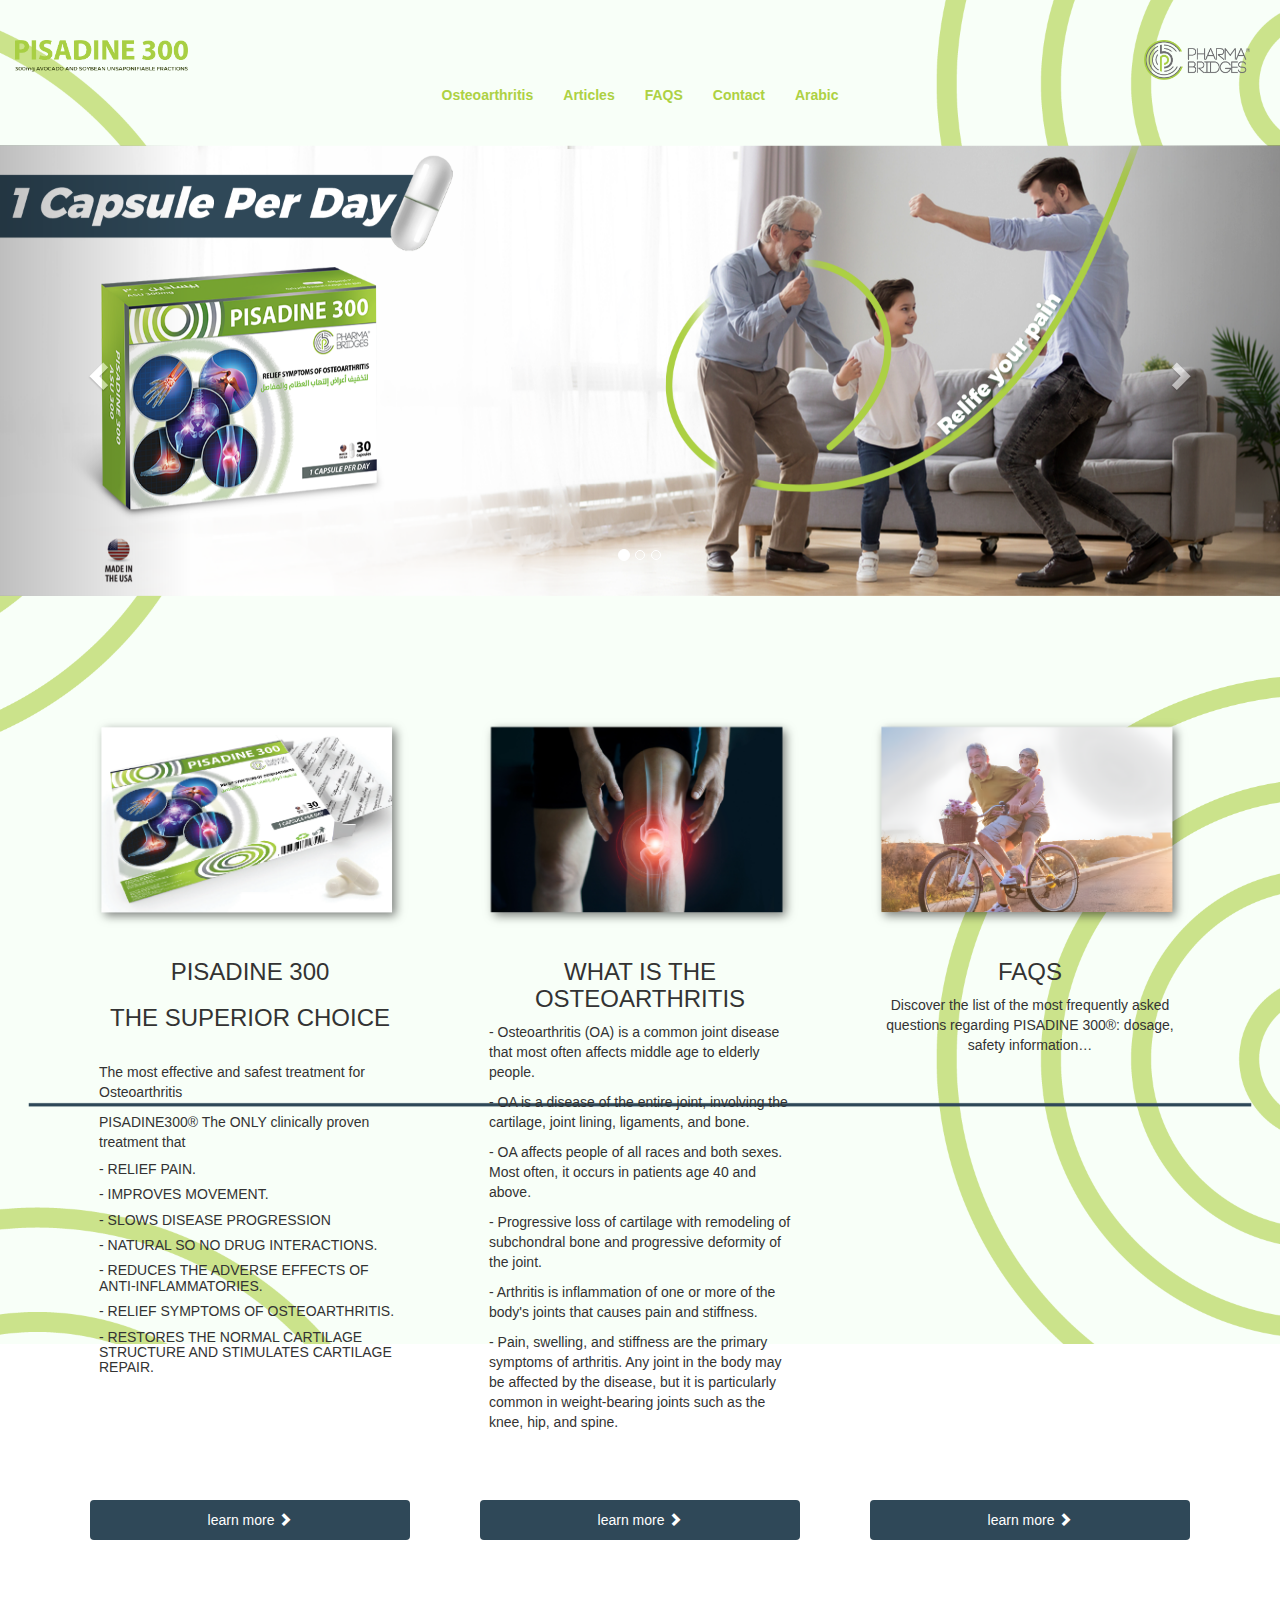
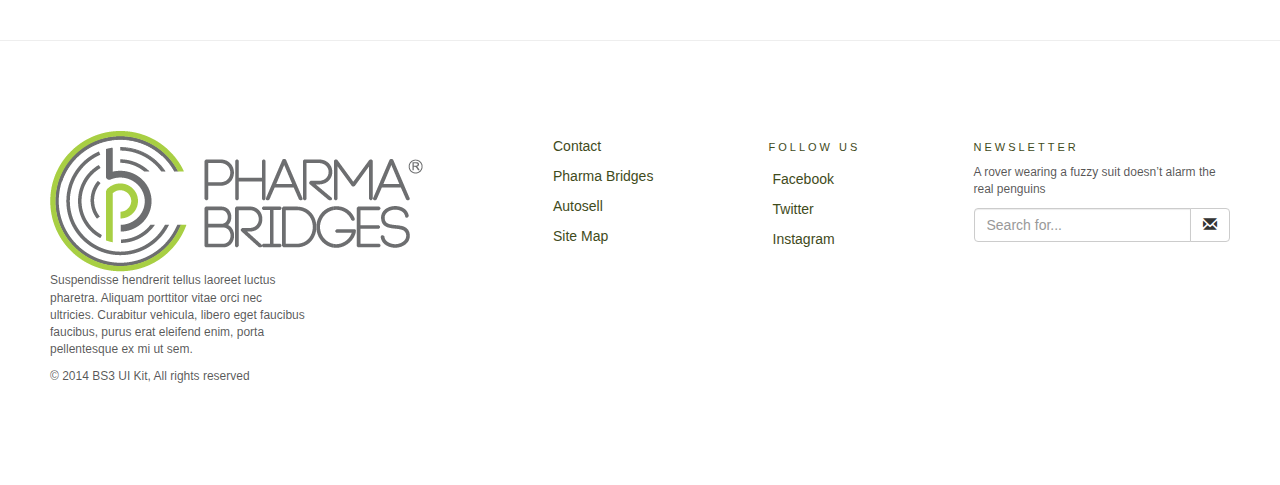
==== index.html @ 53b6c577 "Add files via upload" ====
<!DOCTYPE html>
<html lang="en">
<head>
  <title>PISADINE 300</title>
  <meta charset="utf-8">
  <meta name="viewport" content="width=device-width, initial-scale=1">
  <link rel="shortcut icon" type="image/x-icon" href="img/logo-header-left.png">

  <link rel="stylesheet" href="https://maxcdn.bootstrapcdn.com/bootstrap/3.4.1/css/bootstrap.min.css">
  <script src="https://ajax.googleapis.com/ajax/libs/jquery/3.7.1/jquery.min.js"></script>
  <script src="https://maxcdn.bootstrapcdn.com/bootstrap/3.4.1/js/bootstrap.min.js"></script>
  <link rel="stylesheet" href="css/style.css">

  
</head>
<body>


  <nav class="navbar navbar-default navbar-custom navbar-transparent" style="background-color: transparent;">
    <div class="container-fluid navdiv" >
        <!-- First Row -->
        <div class="row first-row" >
            <div class="navbar-header navbar-logo-row col-xs-12" >
                <a class="navbar-brand navbar-brand-left"  href="index.html"><img src="img/logo-header-left.png" alt="Logo1"  style="height: 40px; margin:15px 0px;"></a>
                <button type="button" class="navbar-toggle" style="height: 30px; margin:30px 0px 10px 0px;"  data-toggle="collapse" data-target="#navbar-links">
                    <span class="icon-bar"></span>
                    <span class="icon-bar"></span>
                    <span class="icon-bar"></span>
                </button>
                <a class="navbar-brand navbar-brand-right" href="index.html" ><img src="img/logo-header-right.png" alt="Logo2" style="height: 40px;margin:15px 0px;"></a>
            </div>
        </div>
        <!-- Second Row -->
        <div class="row" style="justify-content: center; align-items: center; display: flex;">
            <div class="collapse navbar-collapse navbar-link-row col-xs-12" id="navbar-links">
                <ul class="nav navbar-nav ">
                    <li><a href="Osteoarthritis.html" id="ancnav">Osteoarthritis</a></li>
                    <li><a href="articles.html"  id="ancnav">Articles</a></li>
                    <li><a href="faqs.html"  id="ancnav">FAQS</a></li>
                    <li><a href="contact.html"  id="ancnav">Contact</a></li>
                    <li><a href="ar-index.html" id="ancnav">Arabic</a></li>
                </ul>
            </div>
        </div>
    </div>
</nav>
    
<!--curseol-->

<div id="myCarousel" class="carousel slide" data-ride="carousel">
  <!-- Indicators -->
  <ol class="carousel-indicators">
    <li data-target="#myCarousel" data-slide-to="0" class="active"></li>
    <li data-target="#myCarousel" data-slide-to="1"></li>
    <li data-target="#myCarousel" data-slide-to="2"></li>
  </ol>

  <!-- Wrapper for slides -->
  <div class="carousel-inner" role="listbox">
    <div class="item active">
      <img src="img/slide.png" alt="Slide 1">
    </div>

    <div class="item">
      <img src="img/slide-2.png" alt="Slide 2">
    </div>

    <div class="item">
      <img src="img/slide-3.png" alt="Slide 3">
    </div>
  </div>

  <!-- Left and right controls -->
  <a class="left carousel-control" href="#myCarousel" role="button" data-slide="prev">
    <span class="glyphicon glyphicon-chevron-left" aria-hidden="true"></span>
    <span class="sr-only">Previous</span>
  </a>
  <a class="right carousel-control" href="#myCarousel" role="button" data-slide="next">
    <span class="glyphicon glyphicon-chevron-right" aria-hidden="true"></span>
    <span class="sr-only">Next</span>
  </a>
</div>


<br>
<br>
<!-- small curseol-->

<!--<div class="container"> 
    <div id="myCarousel" class="carousel slide" data-ride="carousel">
     
      <ol class="carousel-indicators">
        <li data-target="#myCarousel" data-slide-to="0" class="active"></li>
        <li data-target="#myCarousel" data-slide-to="1"></li>
        <li data-target="#myCarousel" data-slide-to="2"></li>
      </ol>
  
      
      <div class="carousel-inner">
        <div class="item active">
          <img src="img/1.jpg" alt="Los Angeles" style="width:100%;">
        </div>
  
        <div class="item">
          <img src="img/2.jpg" alt="Chicago" style="width:100%;">
        </div>
      
        <div class="item">
          <img src="img/3.jpg" alt="New york" style="width:100%;">
        </div>
      </div>
  
      
      <a class="left carousel-control" href="#myCarousel" data-slide="prev">
        <span class="glyphicon glyphicon-chevron-left"></span>
        <span class="sr-only">Previous</span>
      </a>
      <a class="right carousel-control" href="#myCarousel" data-slide="next">
        <span class="glyphicon glyphicon-chevron-right"></span>
        <span class="sr-only">Next</span>
      </a>
    </div>
  </div>-->

<br>
<br>
<br>
<!---gallery--->

<div class="container">
  <div class="row">
      <div class="col-md-4 " id="containerx">
          <div class="thumbnail" id="contthumb">
              <a href="img/photo1.png" target="_blank">
                  <img src="img/photo1.png" alt="Lights">
                  <div class="caption col-xs-12">
                      <h3 class="text-center">PISADINE 300</h3>
                      <h3 class="text-center">THE SUPERIOR CHOICE</h3>
                      <br>
                      <p>The most effective and safest treatment for Osteoarthritis</p>
                      <p>PISADINE300® The ONLY clinically proven treatment that</p>
                      <h5>- RELIEF PAIN.</h5>
                      <h5>- IMPROVES MOVEMENT.</h5>
                      <h5>- SLOWS DISEASE PROGRESSION</h5>
                      <h5>- NATURAL SO NO DRUG INTERACTIONS.</h5>
                      <h5>- REDUCES THE ADVERSE EFFECTS OF ANTI-INFLAMMATORIES.</h5>
                      <h5>- RELIEF SYMPTOMS OF OSTEOARTHRITIS.</h5>
                      <h5>- RESTORES THE NORMAL CARTILAGE STRUCTURE AND STIMULATES CARTILAGE REPAIR.</h5>
                  </div>
              </a>
              <button type="button" class="btn  btnl text-center">learn more
                  <span class="glyphicon glyphicon-chevron-right" aria-hidden="true"></span>
              </button>
          </div>
      </div>
      <div class="col-md-4 "id="containerx">
          <div class="thumbnail"id="contthumb">
              <a href="img/photo2.png" target="_blank">
                  <img src="img/photo2.png" alt="Nature">
                  <div class="caption col-xs-12">
                      <h3 class="text-center">WHAT IS THE OSTEOARTHRITIS</h3>
                      <p>- Osteoarthritis (OA) is a common joint disease that most often affects middle age to elderly people.</p>
                      <p>- OA is a disease of the entire joint, involving the cartilage, joint lining, ligaments, and bone.</p>
                      <p>- OA affects people of all races and both sexes. Most often, it occurs in patients age 40 and above.</p>
                      <p>- Progressive loss of cartilage with remodeling of subchondral bone and progressive deformity of the joint.</p>
                      <p>- Arthritis is inflammation of one or more of the body's joints that causes pain and stiffness.</p>
                      <p>- Pain, swelling, and stiffness are the primary symptoms of arthritis. Any joint in the body may be affected by the disease, but it is particularly common in weight-bearing joints such as the knee, hip, and spine.</p>
                  </div>
              </a>
              <button type="button" class="btn  btnl text-center">learn more
                  <span class="glyphicon glyphicon-chevron-right" aria-hidden="true"></span>
              </button>
          </div>
      </div>
      <div class="col-md-4 " id="containerx">
          <div class="thumbnail" id="contthumb">
              <a href="img/photo3.png" target="_blank">
                  <img src="img/photo3.png" alt="Fjords">
                  <div class="caption col-xs-12 text-center">
                      <h3>FAQS</h3>
                      <p>Discover the list of the most frequently asked questions regarding PISADINE 300®: dosage, safety information…</p>
                  </div>
              </a>
              <button type="button" class="btn  btnl text-center">learn more
                  <span class="glyphicon glyphicon-chevron-right" aria-hidden="true"></span>
              </button>
          </div>
      </div>
  </div>
</div>
  
<br>
<br>
<hr>
<footer class="footer-bs">
  <div class="row">
    <div class="col-md-3 footer-brand animated fadeInLeft">
        <img src="img/logo-header-right.png" >
          <p>Suspendisse hendrerit tellus laoreet luctus pharetra. Aliquam porttitor vitae orci nec ultricies. Curabitur vehicula, libero eget faucibus faucibus, purus erat eleifend enim, porta pellentesque ex mi ut sem.</p>
          <p>© 2014 BS3 UI Kit, All rights reserved</p>
      </div>
    <div class="col-md-4 footer-nav animated fadeInUp">
        
        <div class="col-md-6">
              
          </div>
        <div class="col-md-6">
              <ul class="list">
                  <li><a href="#">Contact</a></li>
                  <li><a href="#">Pharma Bridges</a></li>
                  <li><a href="#">Autosell</a></li>
                  <li><a href="#">Site Map</a></li>
              </ul>
          </div>
      </div>
    <div class="col-md-2 footer-social animated fadeInDown">
        <h4>Follow Us</h4>
        <ul>
            <li><a href="#">Facebook</a></li>
            <li><a href="#">Twitter</a></li>
            <li><a href="#">Instagram</a></li>
          </ul>
      </div>
    <div class="col-md-3 footer-ns animated fadeInRight">
        <h4>Newsletter</h4>
          <p>A rover wearing a fuzzy suit doesn’t alarm the real penguins</p>
          <p>
              <div class="input-group">
                <input type="text" class="form-control" placeholder="Search for...">
                <span class="input-group-btn">
                  <button class="btn btn-default" type="button"><span class="glyphicon glyphicon-envelope"></span></button>
                </span>
              </div><!-- /input-group -->
           </p>
      </div>
  </div>
</footer>
</body>
</html>
---- css/style.css ----
body{
    background-image: url('/img/bg-1920-2683.png'); /* Replace with your image path */
            background-size: cover; /* Ensures the background covers the entire page */
            background-repeat: no-repeat; /* Prevents the background from repeating */
            background-attachment: fixed; /* Keeps the background fixed during scrolling */
            background-position: center; /* Centers the background image */
            color: #fff; /* Optional: Set a default text color for better contrast */
}
.navbar-transparent {
    background-color: transparent;
    border: none;
}
.navbar-transparent .navbar-brand,
.navbar-transparent .navbar-nav > li > a {
    color: #3f4b1b; /* Adjust text color as needed */
}
.navbar-transparent .navbar-nav > li > a:hover,
.navbar-transparent .navbar-nav > li > a:focus {
    background-color: rgba(255, 255, 255, 0.2); /* Optional hover effect */
}
#ancnav{
  color: #add143;
  font-weight: bolder;
}
#ancnav:hover{
  background-color: #add143;
  color: #fff;
  border-radius: 10px;
}
.navbar-custom .navbar-brand-left {
  float: left;
}
.navbar-custom .navbar-brand-right {
  float: right;
}
.navbar-custom .navbar-nav {
  float: none;
  display: inline-block;
}
.navbar-custom .navbar-collapse {
  text-align: center;
}
.navbar-custom .first-row {
  position: relative;
  padding: 10px 0;
  display: flex;
  justify-content: space-between;
  align-items: center;
}
.navbar-custom .first-row {
  position: relative;
  padding: 10px 0;
  display: flex;
  justify-content: space-between;
  align-items: center;
}
.navbar-toggle {
  border-color: #ddd;
  float: center;
}

@media (max-width: 768px) {
  
.navbar-logo-row {
    flex-direction: row;
    justify-content: space-between;
}
.navbar-link-row ul {
    flex-direction: column;
    align-items: center;
}
.navbar-link-row ul li {
    margin: 5px 0;
}
.navbar-toggle {
  position: absolute;
  right: 50%;
  transform: translateX(50%);
}
.navbar-header {
  text-align: center;
}
.navbar-header .navbar-toggle-wrapper {
  display: inline-block;
}
.navbar-brand-left img {
  width:80px;
}
.navbar-brand-right img {
  width:80px;
}
.footer-bs .footer-brand img{
  width: 172px;
}


}
.carousel {
    width: 100%;
    max-width: 100%;
  }

  .carousel-inner {
    width: 100%;
    max-width: 100%;
  }

  .carousel .item {
    width: 100%;
    max-width: 100%;
  }

  .carousel img {
    width: 100%;
    max-width: 100%;
    height: auto;
  }

.caption {
    flex: 1;
    overflow-y: auto;
    margin-bottom: 20px;
    height:550px; /* Adjust the spacing between content and button */
}
.btnl{
    color: #fff;
    background:#2f4858;
    width: 100%;
    height: 40px;
    border: none;
    align-self: flex-end;
}
.btnl:hover{
  background: white;
  border-color: #2f4858;
}
#containerx{
  display: flex;
  flex-direction: column;
  justify-content: space-between;
  height: 100%;
}
#contthumb{
    display: flex;
    justify-content: center;
    align-items: center;
    border: none;
    background-color: transparent;
    flex-direction: column;
    height: 100%;
    padding: 20px;
    
}


.footer-bs {
    background-color: transparent;
	padding: 60px 40px;
	color: #3f4b1b;
	margin-bottom: 20px;
	border-bottom-right-radius: 6px;
	border-top-left-radius: 0px;
	border-bottom-left-radius: 6px;
}
.footer-bs .footer-brand, .footer-bs .footer-nav, .footer-bs .footer-social, .footer-bs .footer-ns { padding:10px 25px; }
.footer-bs .footer-nav, .footer-bs .footer-social, .footer-bs .footer-ns { border-color: transparent; }
.footer-bs .footer-brand h2 { margin:0px 0px 10px; }
.footer-bs .footer-brand p { font-size:12px; color:rgba(12, 12, 12, 0.7); }

.footer-bs .footer-nav ul.pages { list-style:none; padding:0px; }
.footer-bs .footer-nav ul.pages li { padding:5px 0px;}
.footer-bs .footer-nav ul.pages a { color:#3f4b1b; font-weight:bold; text-transform:uppercase; }
.footer-bs .footer-nav ul.pages a:hover { color:#3f4b1b; text-decoration:none; }
.footer-bs .footer-nav h4 {
	font-size: 11px;
	text-transform: uppercase;
	letter-spacing: 3px;
	margin-bottom:10px;
}

.footer-bs .footer-nav ul.list { list-style:none; padding:0px; }
.footer-bs .footer-nav ul.list li { padding:5px 0px;}
.footer-bs .footer-nav ul.list a { color:#3f4b1b; }
.footer-bs .footer-nav ul.list a:hover { color:#3f4b1b; text-decoration:none; }

.footer-bs .footer-social ul { list-style:none; padding:0px; }
.footer-bs .footer-social h4 {
	font-size: 11px;
	text-transform: uppercase;
	letter-spacing: 3px;
}
.footer-bs .footer-social li { padding:5px 4px;}
.footer-bs .footer-social a { color:#3f4b1b;}
.footer-bs .footer-social a:hover { color:#3f4b1b; text-decoration:none; }

.footer-bs .footer-ns h4 {
	font-size: 11px;
	text-transform: uppercase;
	letter-spacing: 3px;
	margin-bottom:10px;
}
.footer-bs .footer-ns p { font-size:12px; color:rgba(10, 9, 9, 0.7); }

@media (min-width: 768px) {
	.footer-bs .footer-nav, .footer-bs .footer-social, .footer-bs .footer-ns { border-left:solid 1px rgba(255,255,255,0.10); }
}
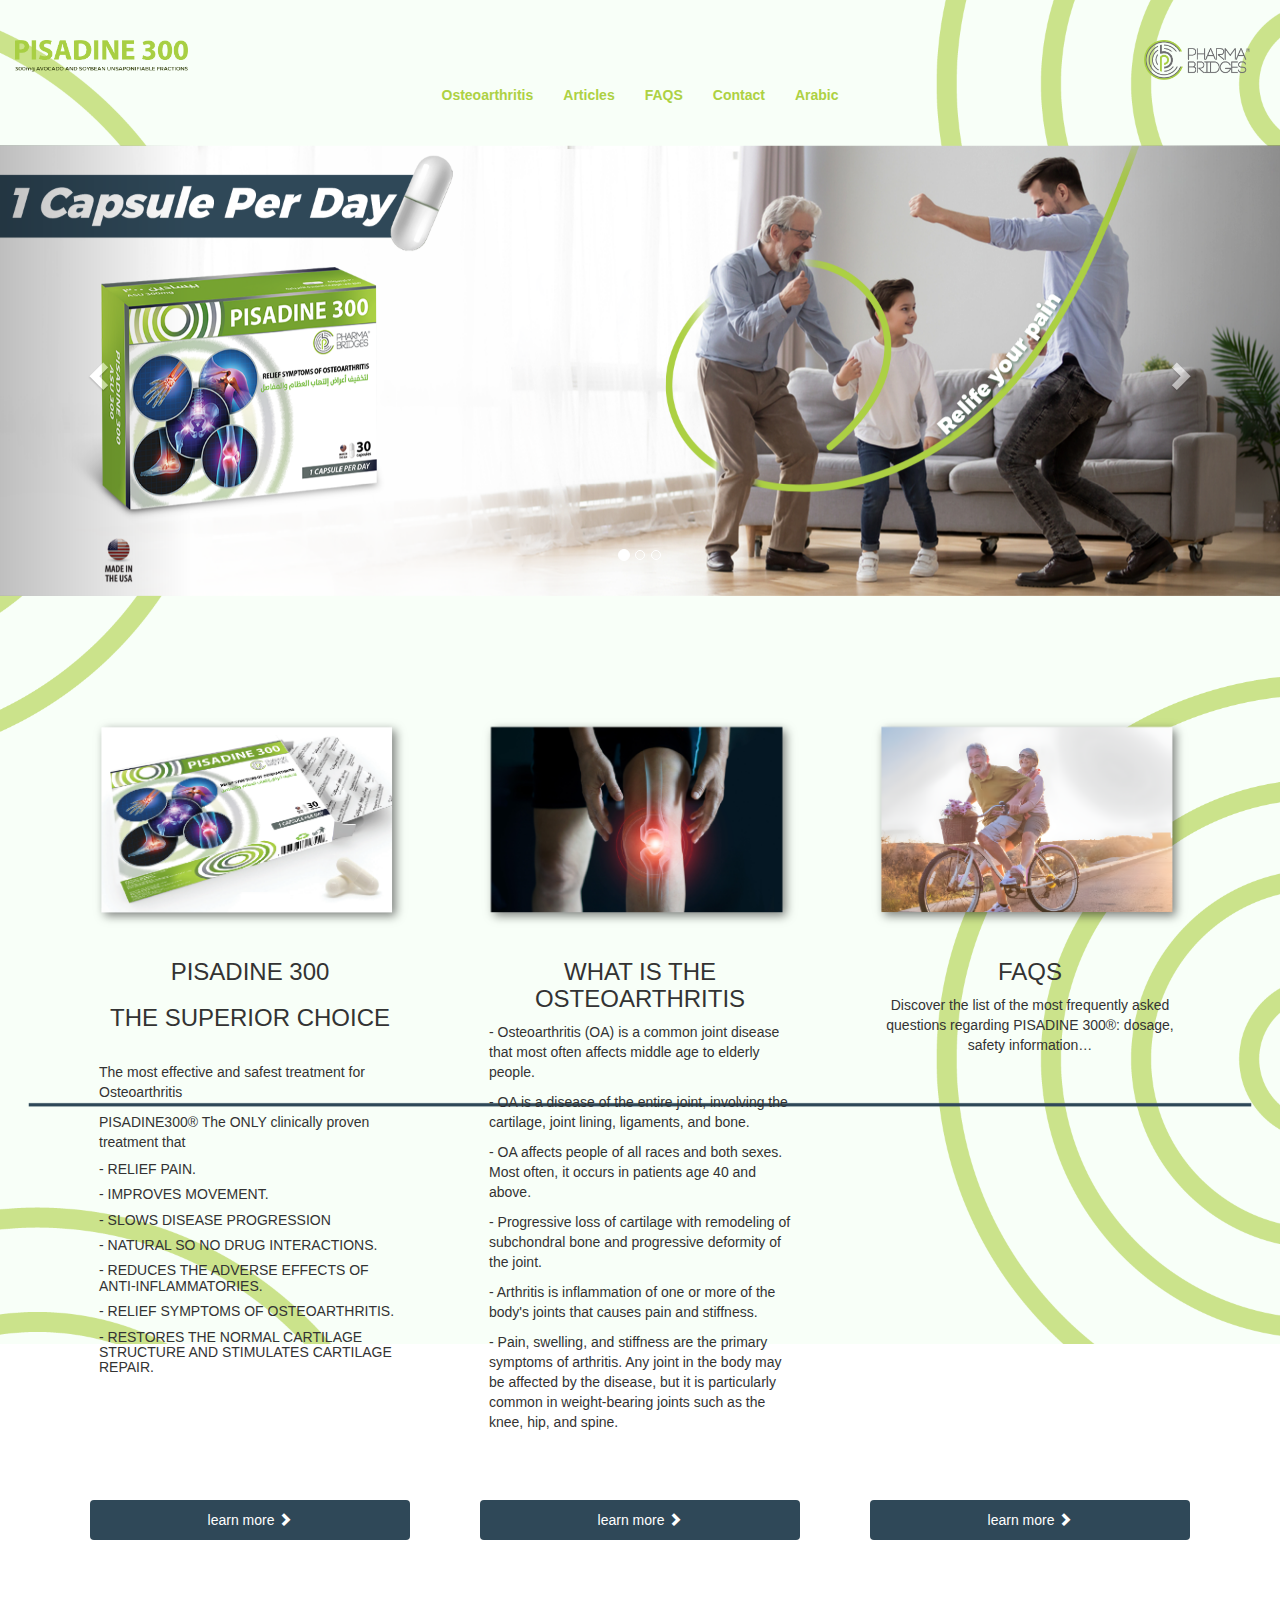
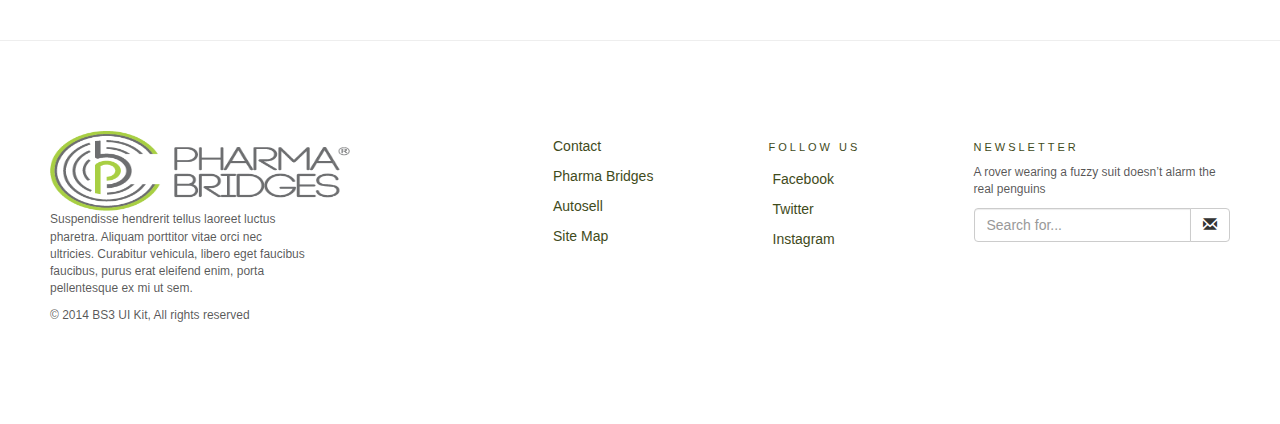
==== commit a1df049d: "Update index.html" ====
--- a/index.html
+++ b/index.html
@@ -195,7 +195,7 @@
 <footer class="footer-bs">
   <div class="row">
     <div class="col-md-3 footer-brand animated fadeInLeft">
-        <img src="img/logo-header-right.png" >
+        <img src="img/logo-header-right.png" style="width: 300PX;height: 80px;">
           <p>Suspendisse hendrerit tellus laoreet luctus pharetra. Aliquam porttitor vitae orci nec ultricies. Curabitur vehicula, libero eget faucibus faucibus, purus erat eleifend enim, porta pellentesque ex mi ut sem.</p>
           <p>© 2014 BS3 UI Kit, All rights reserved</p>
       </div>
